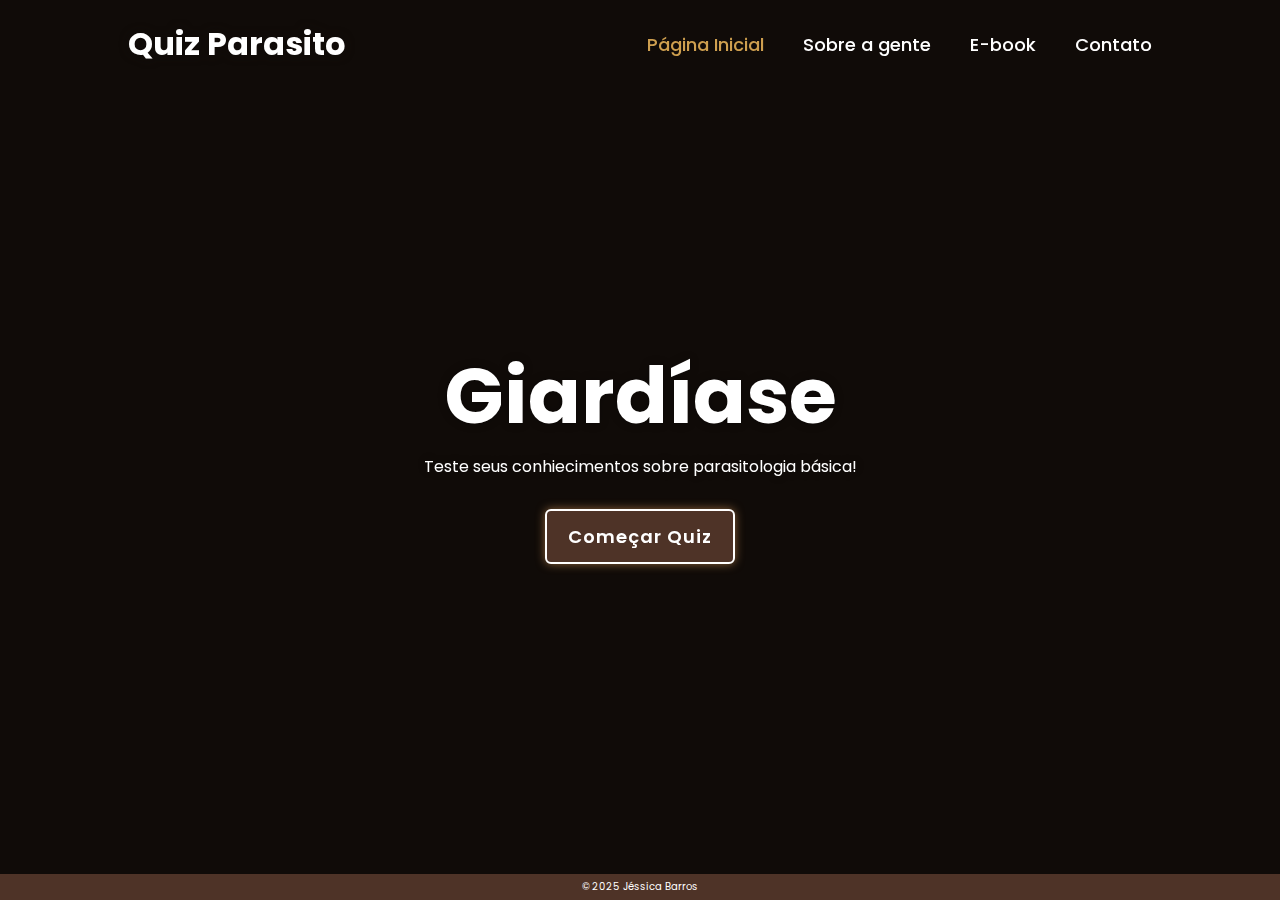
==== index.html @ d89950b7 "Update and rename quizz parasito.html to index.html" ====
<!DOCTYPE html>
<html lang="pt-br">

<head>
    <meta charset="UTF-8">
    <meta http-equiv="X-UA-Compatible" content="IE=edge">
    <meta name="viewport" content="width=device-width, initial-scale=1.0">
    <title> Quiz Parasitologia Básica </title>
    <link rel="stylesheet" href="style.css">
</head>

<body>
    
    <main class="main">
        <header class="header">
            <div class="logo-container">
                <a href="#" class="logo">Quiz Parasito</a>
            </div>
            <div class="menu-toggle" onclick="toggleMenu()">☰</div> <!-- Ícone do menu -->
            <nav class="navbar">
                <a href="#" class="active">Página Inicial</a>
                <a href="#">Sobre a gente</a>
                <a href="#">E-book</a>
                <a href="#">Contato</a>
            </nav>
        </header>

        <div class="container">
            <section class="quiz-section">
              <div class="quiz-box">
                <h1>Giardíase</h1>
                <div class="quiz-header">
                    <span>Parasitologia Básica</span>
                    <span class="header-score">Pontuação: 0 / 10</span>
                </div>
                <h2 class="question-text">Questao 1</h2>

                <div class="option-list">
                    <!-- <div class="option">
                         <span>alternativa a</span>
                    </div>
                
                    <div class="option">
                        <span>alternativa b</span>
                    </div>
                
                    <div class="option">
                        <span>alternativa c</span>
                    </div>
                
                    <div class="option">
                        <span>alternativa d</span>
                    </div>!-->
                </div>

                <div class="quiz-footer">
                    <span class="question-total">1 de 10 questões</span>
                    <button class="next-btn">Próxima</button>
                </div>

              </div>

              <div class="result-box">
                <h2>Resultado</h2>
                <div class="percentage-container">
                    <div class="circular-progress">
                        <span class="progress-value">0%</span>
                    </div>

                    <span class="score-text">Você acertou 0 de 10</span>
                </div>

                <div class="buttons">
                    <button class="tryAgain-btn">Tentar de novo</button>
                    <button class="goHome-btn">Início</button>
                </div>
              </div>
            </section>

        <section class="home">
            <div class="home-content">
                <h1>Giardíase</h1>
                <p>Teste seus conhiecimentos sobre parasitologia básica!</p>
                <button class="start-btn">Começar Quiz</button>
            </div>
        </section>
        </div>
    </main>

    <div class="popup-info">
        <h2>Guia</h2>
        <span class="info">1. O quiz contém 10 perguntas sobre Giardíase.</span>
        <span class="info">2. Apenas uma resposta pode ser selecionada por pergunta.</span>
        <span class="info">3. Após iniciar o quiz, não é possível retroceder ou alterar respostas.</span>
        <span class="info">4. Sinta-se à vontade para refazer o quiz quantas vezes desejar.</span>
        <span class="info">5. Boa sorte e aproveite para testar seus conhecimentos!</span>

        <div class="btn-group">
            <button class="info-btn exit-btn">Sair</button>
            <a href="#" class="info-btn continue-btn">Continuar</a>
        </div>
    </div>
    <script src="questions.js"></script>
    <script src="script.js"></script>
    
    <footer class="footer">
        <p>&copy; 2025 Jéssica Barros</p>
    </footer>
</body>
---- style.css ----
@import url('https://fonts.googleapis.com/css2?family=Poppins:wght@300;400;500;600;700;800;900&display=swap');
* {
   margin: 0;
    padding: 0;
    box-sizing: border-box;
    font-family: 'Poppins', sans-serif;

}

body {
    color: #fff;
    background: #100b08;
    overflow: hidden;
}

.header {
    position: fixed;
    top: 0;
    left: 0;
    width: 100%;
    padding: 20px 10%;
    background: transparent;
    display: flex;
    justify-content: space-between;
    align-items: center;
    z-index: 100;
}

.logo {
    font-size: 32px;
    color: #fff;
    text-decoration: none;
    font-weight: 700;
    filter: drop-shadow(0 0 5px #100b08);
}

.navbar a {
    font-size: 18px;
    color: #fff;
    text-decoration: none;
    font-weight: 500;
    margin-left: 35px;
    transition: .3s;
}

.navbar a:hover,
.navbar a.active {
    color: #eab55ade;
}

.main {
    min-height: 100vh;
    background: url('fundo.jpg') no-repeat;
    background-size: cover;
    background-position: center;
    pointer-events: auto;
    transition: .3s ease;
}

.main.active {
    filter: blur(15px);
    pointer-events: none;
} 

.container {
    display: flex;
    height: 100vh;
    width: 100%;

}

.home {
    position: relative;
    width: 100%;
    height: 100vh; /* Ocupa toda a altura da tela */
    display: flex;
    justify-content: center; /* Centraliza horizontalmente */
    align-items: center; /* Centraliza verticalmente */
    z-index: 2;
}

.home-content {
    max-width: 600px;
    display: flex;
    align-items: center;
    flex-direction: column;
    text-align: center; /* Centraliza o texto */
    white-space: nowrap;
    z-index: 2;
    position: relative;
}

.home-content h1 {
    font-size: 78px;
    font-weight: 700;
    text-shadow: 0 0 10px rgba(0, 0, 0, .3);
}

.home-content p {
    font-size: 16px;
    text-align: center;
    text-shadow: 0 0 10px rgb(0, 0, 0, .3);
    margin-bottom: 30px;
}

.home-content .start-btn {
    width: 190px;
    height: 55px;
    background: #4E3327;
    border: 2px solid #fff;
    outline: none;
    border-radius: 6px;
    box-shadow: 0 0 10px #8C6239;
    font-size: 18px;
    color: #fff;
    letter-spacing: 1px;
    font-weight: 600;
    cursor: pointer;
    transition: .5s;
}

.home-content .start-btn:hover {
    background: #100b08;
    box-shadow: none;

}

.popup-info {
    position: absolute;
    top: 50%;
    left: 50%;
    transform: translate(-50%, -50%) scale(.9);
    width: 500px;
    background: #fff;
    border-radius: 6px;
    padding: 10px 25px;
    opacity: 0;
    pointer-events: none;
    transition: .3s ease;

}

.popup-info.active {
    opacity: 1;
    pointer-events: auto;
    transform: translate(-50%, -50%) scale(1);
}

.popup-info h2 {
    font-size: 50px;
    color: #4E3327;
}

.popup-info .info{
    display: inline-block;
    font-size: 16px;
    color: #333;
    font-weight: 500;
    margin: 4px 0;

}

.popup-info .btn-group{
    display: flex;
    justify-content: space-around;
    align-items: center;
    border-top: 1px solid #999;
    margin-top: 10px;
    padding: 15px 0 7px;
    
}

.popup-info .btn-group .info-btn{
    display: inline-flex;
    justify-content: center;
    align-items: center;
    width: 130px;
    height: 45px;
    background: #4E3327;
    border: 2px solid #4E3327;
    outline: none;
    border-radius: 6px;
    text-decoration: none;
    font-size: 16px;
    color: #fff;
    font-weight: 600;
    box-shadow: 0 0 10px rgba (0, 0 , 0, .1);
    cursor: pointer;
    transition: .5s;
}

.popup-info .btn-group .info-btn:nth-child(1) {
    background: transparent;
    color: #4E3327; 
}

.popup-info .btn-group .info-btn:nth-child(1):hover {
    background: #4E3327;
    color: #fff; 
}

.popup-info .btn-group .info-btn:nth-child(2):hover {
    background: #100b08;
    border-color: #100b08;
}

.quiz-section {
    position: absolute;
    top: 0;
    left: -100%;
    width: 100%;
    height: 100vh; /* Altura total da tela */
    background: #100b08;
    display: flex;
    justify-content: center;
    align-items: center;
    transition: left 0.8s ease-in-out; /* Transição suave */
    transition-delay: .25s;
    z-index: 100; /* Coloca o fundo verde atrás do conteúdo */
}

.quiz-section.active {
    left: 0;
}

.quiz-section .quiz-box {
    position: relative;
    width: 500px;
    background: transparent;
    border: 2px solid #4E3327;
    border-radius: 6px;
    display: flex;
    flex-direction: column;
    padding: 20px 30px;
    opacity: 0;
    pointer-events: none;
    transform: scale(.9);
    transition: .3s ease;
    transition-delay: 0s;

}

.quiz-section .quiz-box.active {
    opacity: 1;
    pointer-events: auto;
    transform: scale(1);
    transition: 1s ease;
    transition-delay: 1s;

}

.quiz-box h1 {
    font-size: 32px;
    text-align: center;
    background: linear-gradient(45deg, transparent, #4E3327, transparent);
    border-radius: 6px;
}

.quiz-box .quiz-header {
    display: flex;
    justify-content: space-between;
    align-items: center;
    padding: 20px 0;
    border-bottom: 2px solid #4E3327;
    margin-bottom: 30px;
}

.quiz-header span{
    font-size: 18px;
    font-weight: 500;

}

.quiz-header .header-score {
    background: #4E3327;
    border-radius: 3px;
    padding: 7px;
}

.quiz-box .question-text {
    font-size: 24px;
    font-weight: 600;
}

.option-list .option {
    width: 100%;
    padding: 12px;
    background: transparent;
    border: 2px solid rgba(255, 255, 255, .2);
    border-radius: 4px;
    font-size: 17px;
    margin: 15px 0;
    cursor: pointer;
    transition: .3s;
}

.option-list .option:hover {
    background: rgba(255, 255, 255, .1);
    border-color: rgba(255, 255, 255, .1);
}

.option-list .option.correct { 
    background: #100b08;
    color: #00a63d;
    border-color: #00a63d;

}

.option-list .option.incorrect { 
    background: #100b08;
    color: #b30211;
    border-color: #b30211;

}

.option-list .option.disabled {
    pointer-events: none;
}

.quiz-box .quiz-footer {
    display: flex;
    justify-content: space-between;
    align-items: center;
    border-top: 2px solid #4E3327;
    padding-top: 20px;
    margin-top: 25px;
  
}

.quiz-footer .question-total {
    font-size: 16px;
    font-weight: 600;
}

.quiz-footer .next-btn {
    width: 100px;
    height: 45px;
    background: rgba(255, 255, 255, .1);
    border: 2px solid rgba(255, 255, 255, .1);
    outline: none;
    border-radius: 6px;
    font-size: 16px;
    color: rgba(255, 255, 255, .3);
    font-weight: 600;
    cursor: pointer;
    pointer-events: none;
    transition: .5s;
}


.quiz-footer .next-btn.active {
    pointer-events: auto;
    background: #4E3327;
    border-color: #4E3327;
    color: #fff;
}

.quiz-footer .next-btn.active:hover {
    background: #100b08;
    border-color: #100b08;

}

.quiz-section .result-box {
    position: absolute;
    top: 50%;
    left: 50%;
    transform: translate(-50%, -50%) scale(.9); /* Inicia com 90% do tamanho */
    width: 500px;
    background: transparent;
    border: 2px solid #4E3327;
    border-radius: 6px;
    padding: 20px;
    display: flex;
    flex-direction: column;
    align-items: center;
    opacity: 0;
    pointer-events: none;
    transition: .3s ease;
}

.quiz-section .result-box.active {
    opacity: 1;
    pointer-events: auto;
    transform: translate(-50%, -50%) scale(1);
}

.result-box h2 {
    font-size: 52px;
}

.result-box .percentage-container {
    width: 300px;
    display: flex;
    flex-direction: column;
    align-items: center;
    margin: 20px 0 40px;
}

.percentage-container .circular-progress {
    position: relative;
    width: 250px;
    height: 250px;
    background: conic-gradient(#4E3327 3.6deg, rgba(255, 255, 255, .1) 0deg);
    border-radius: 50%;
    display: flex;
    justify-content: center;
    align-items: center;
}

.percentage-container .circular-progress::before {
    content: '';
    position: absolute;
    width: 210px;
    height: 210px;
    background: #100b08;
    border-radius: 50%;
}

.circular-progress .progress-value {
    position: relative;
    font-size: 45px;
    font-weight: 600;
}

.percentage-container .score-text {
     font-size: 26px;
     font-weight: 600;
     margin-top: 20px;
}

.result-box .buttons {
    display: flex;
}

.buttons button {
    width: 130px;
    height: 47px;
    background: #4E3327;
    border: 2px solid #4E3327;
    outline: none;
    border-radius: 6px;
    font-size: 16px;
    color: #fff;
    font-weight: 600;
    margin: 0 20px 20px;
    cursor: pointer;
    transition: .5s;
}

.buttons button:nth-child(1):hover {
    background: #100b08;
    border-color: #100b08;
}

.buttons button:nth-child(2) {
    background: transparent;
    color: #4E3327;

}

.buttons button:nth-child(2):hover {
    background: #4E3327;
    color:#fff;
}

@media (max-width: 767px) {
    .header {
        padding: 10px 5%; 
    }

    .logo {
        font-size: 20px; 
    }

    .navbar {
        display: none; 
    }

    .menu-toggle {
        display: block; 
        font-size: 24px;
        cursor: pointer;
    }

    .navbar.active {
        display: flex; 
        flex-direction: column;
        position: absolute;
        top: 60px; 
        right: 5%;
        background: #100b08;
        border: 2px solid #4E3327;
        border-radius: 6px;
        padding: 10px;
    }

    .navbar.active a {
        margin: 10px 0; 
        font-size: 16px;
    }
  
    .header {
        padding: 15px 5%; 
    }

    .logo {
        font-size: 24px; 
    }

    .navbar a {
        font-size: 16px; 
        margin-left: 20px; 
    }

    .home-content h1 {
        font-size: 48px; 
    }

    .home-content p {
        font-size: 14px; 
    }

    .home-content .start-btn {
        width: 150px; 
        height: 45px;
        font-size: 16px;
    }

    .popup-info {
        width: 90%; 
        padding: 10px 15px;
    }

    .popup-info h2 {
        font-size: 32px; 
    }

    .popup-info .info {
        font-size: 14px; 
    }

    .popup-info .btn-group .info-btn {
        width: 100px; 
        height: 40px;
        font-size: 14px;
    }

    .quiz-section .quiz-box {
        width: 90%; 
        padding: 15px 20px;
    }

    .quiz-box h1 {
        font-size: 24px; 
    }

    .quiz-box .question-text {
        font-size: 18px; 
    }

    .option-list .option {
        font-size: 14px; 
        padding: 10px;
    }

    .quiz-footer .next-btn {
        width: 80px; 
        height: 40px;
        font-size: 14px;
    }

    /* Ajustes no resultado */
    .quiz-section .result-box {
        width: 90%; 
        padding: 15px;
    }

    .result-box h2 {
        font-size: 32px; 
    }

    .percentage-container .circular-progress {
        width: 200px; 
        height: 200px;
    }

    .circular-progress .progress-value {
        font-size: 36px; 
    }

    .percentage-container .score-text {
        font-size: 20px; 
    }

    .buttons button {
        width: 100px; 
        height: 40px;
        font-size: 14px;
    }
}

@media (min-width: 768px) and (max-width: 1023px) {
    .header {
        padding: 20px 8%; 
    }

    .logo {
        font-size: 28px; 
    }

    .navbar a {
        font-size: 18px;
        margin-left: 25px; 
    }

    .home-content h1 {
        font-size: 60px; 
    }

    .home-content p {
        font-size: 16px; 
    }

    .home-content .start-btn {
        width: 170px;
        height: 50px;
        font-size: 18px;
    }

    .popup-info {
        width: 80%; 
        padding: 15px 20px;
    }

    .popup-info h2 {
        font-size: 40px; 
    }

    .popup-info .info {
        font-size: 16px; 
    }

    .popup-info .btn-group .info-btn {
        width: 120px; 
        height: 45px;
        font-size: 16px;
    }

    .quiz-section .quiz-box {
        width: 80%; 
        padding: 20px 25px;
    }

    .quiz-box h1 {
        font-size: 28px; 
    }

    .quiz-box .question-text {
        font-size: 20px;
    }

    .option-list .option {
        font-size: 16px; 
        padding: 12px;
    }

    .quiz-footer .next-btn {
        width: 90px;
        height: 45px;
        font-size: 16px;
    }

    .quiz-section .result-box {
        width: 80%;
        padding: 20px;
    }

    .result-box h2 {
        font-size: 40px;
    }

    .percentage-container .circular-progress {
        width: 220px; 
        height: 220px;
    }

    .circular-progress .progress-value {
        font-size: 40px;
    }

    .percentage-container .score-text {
        font-size: 22px;
    }

    .buttons button {
        width: 120px;
        height: 45px;
        font-size: 16px;
    }
}

.menu-toggle {
    display: none;
    font-size: 24px;
    cursor: pointer;
}

@media (max-width: 767px) {
    .menu-toggle {
        display: block;
    }

    .navbar {
        display: none;
    }

    .navbar.active {
        display: flex; 
        flex-direction: column;
        position: absolute;
        top: 60px;
        right: 5%;
        background: #100b08;
        border: 2px solid #4E3327;
        border-radius: 6px;
        padding: 10px;
    }

    .navbar.active a {
        margin: 10px 0;
        font-size: 16px;
    }
}

.footer {
    text-align: center;
    font-size: 10px;
    padding: 5px;
    background: #4E3327;
    color: white;
    position: fixed;
    width: 100%;
    bottom: 0;
}
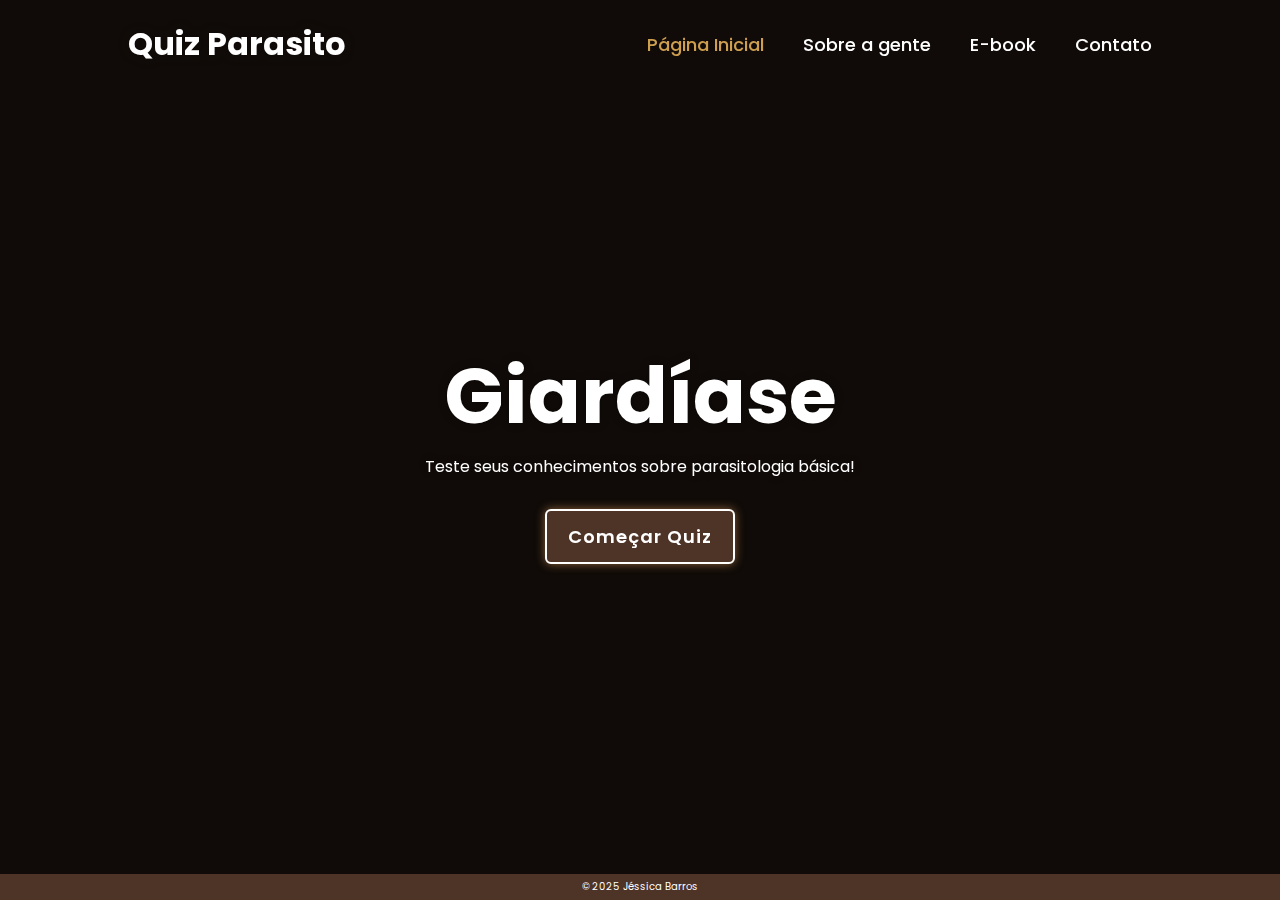
==== commit 2d79759e: "Update and rename quizz parasito.html to index.html" ====
--- a/index.html
+++ b/index.html
@@ -19,7 +19,7 @@
             <div class="menu-toggle" onclick="toggleMenu()">☰</div> <!-- Ícone do menu -->
             <nav class="navbar">
                 <a href="#" class="active">Página Inicial</a>
-                <a href="#">Sobre a gente</a>
+                <a href="aboutusindex.html">Sobre a gente</a>
                 <a href="#">E-book</a>
                 <a href="#">Contato</a>
             </nav>
@@ -71,7 +71,7 @@
                 </div>
 
                 <div class="buttons">
-                    <button class="tryAgain-btn">Tentar de novo</button>
+                    <button class="tryAgain-btn">Repetir</button>
                     <button class="goHome-btn">Início</button>
                 </div>
               </div>
@@ -80,7 +80,7 @@
         <section class="home">
             <div class="home-content">
                 <h1>Giardíase</h1>
-                <p>Teste seus conhiecimentos sobre parasitologia básica!</p>
+                <p>Teste seus conhecimentos sobre parasitologia básica!</p>
                 <button class="start-btn">Começar Quiz</button>
             </div>
         </section>
--- a/style.css
+++ b/style.css
@@ -10,7 +10,7 @@
 body {
     color: #fff;
     background: #100b08;
-    overflow: hidden;
+    overflow-x: hidden;
 }
 
 .header {
@@ -399,7 +399,7 @@
 
 .percentage-container .circular-progress {
     position: relative;
-    width: 250px;
+    width: 250px; /* Tamanho padrão para telas maiores */
     height: 250px;
     background: conic-gradient(#4E3327 3.6deg, rgba(255, 255, 255, .1) 0deg);
     border-radius: 50%;
@@ -411,10 +411,21 @@
 .percentage-container .circular-progress::before {
     content: '';
     position: absolute;
-    width: 210px;
-    height: 210px;
+    width: calc(100% - 40px); /* Mantém a espessura em 20px */
+    height: calc(100% - 40px); /* Mantém a espessura em 20px */
     background: #100b08;
     border-radius: 50%;
+}
+
+@media (max-width: 767px) {
+    .percentage-container .circular-progress {
+        width: 150px; /* Reduz o tamanho do círculo externo */
+        height: 150px;
+    }
+
+    .circular-progress .progress-value {
+        font-size: 36px; /* Ajusta o tamanho da fonte para telas menores */
+    }
 }
 
 .circular-progress .progress-value {
@@ -706,6 +717,7 @@
     cursor: pointer;
 }
 
+
 @media (max-width: 767px) {
     .menu-toggle {
         display: block;
@@ -733,6 +745,52 @@
     }
 }
 
+@media (max-width: 767px) {
+    .quiz-header .header-score {
+        font-size: 14px; 
+        padding: 5px 10px;
+        white-space: nowrap; 
+    }
+}
+
+@media (max-width: 767px) {
+    .percentage-container .circular-progress {
+        width: 180px; 
+        height: 180px;
+    }
+
+    .circular-progress .progress-value {
+        font-size: 36px; 
+    }
+
+    .percentage-container .score-text {
+        font-size: 18px; 
+    }
+}
+
+/* Ajuste para telas menores */
+@media screen and (max-width: 768px) {
+  .buttons {
+    flex-direction: column; /* Garante que os botões fiquem em coluna */
+    align-items: stretch; /* Torna os botões mais largos */
+  }
+  
+  button {
+    width: 100%; /* Faz os botões ocuparem toda a largura */
+  }
+}
+
+@media screen and (max-width: 768px) {
+    .circular-progress {
+      width: 120px; /* Reduz o tamanho da barra circular */
+      height: 120px; /* Reduz o tamanho da barra circular */
+    }
+    
+    .progress-value {
+      font-size: 18px; /* Ajusta o tamanho da fonte */
+    }
+  }
+
 .footer {
     text-align: center;
     font-size: 10px;
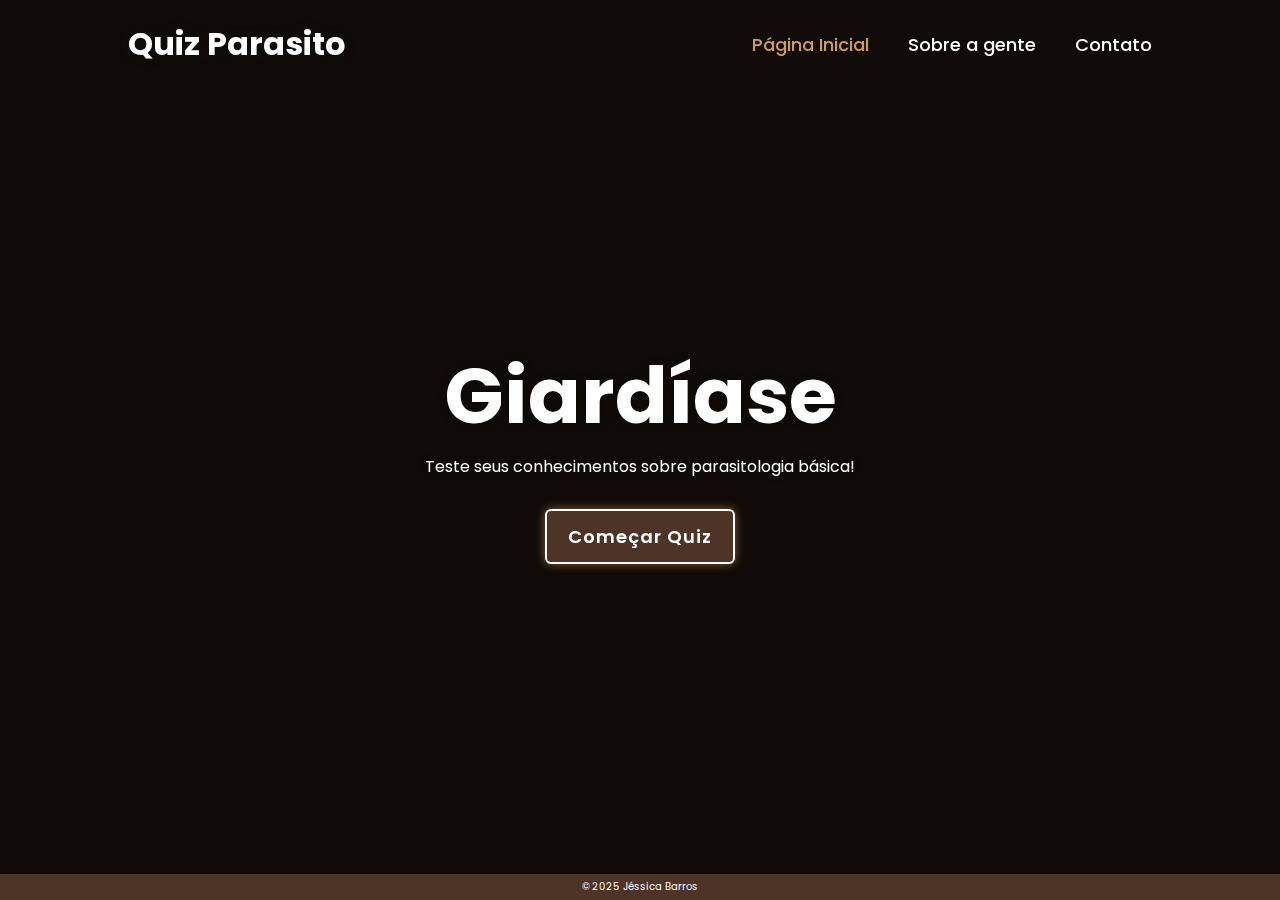
==== commit 3d0b583a: "Add files via upload" ====
--- a/index.html
+++ b/index.html
@@ -20,8 +20,7 @@
             <nav class="navbar">
                 <a href="#" class="active">Página Inicial</a>
                 <a href="aboutusindex.html">Sobre a gente</a>
-                <a href="#">E-book</a>
-                <a href="#">Contato</a>
+                <a href="contatoindex.html">Contato</a>
             </nav>
         </header>
 
